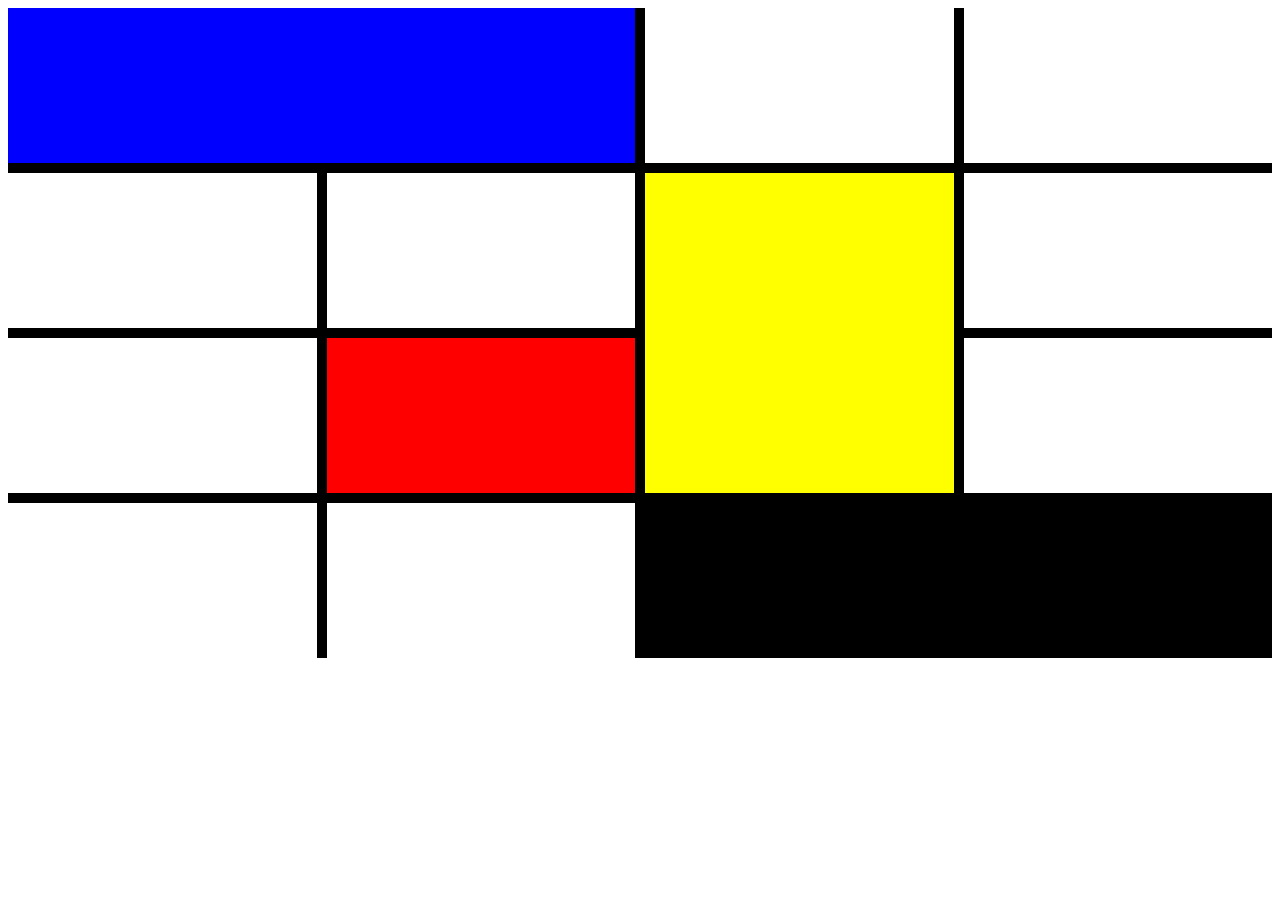
==== Mondrian-Grid/index.html @ 9ad360a8 "Grid System and Mondrian Grid" ====
<!DOCTYPE html>
<html lang="en">
<head>
    <meta charset="UTF-8">
    <meta http-equiv="X-UA-Compatible" content="IE=edge">
    <meta name="viewport" content="width=device-width, initial-scale=1.0">
    <link rel="stylesheet" href="styles.css">
    <title>Grid-System</title>
</head>
<body>
  <div class = "container">
      <div class="item" id="potato1"></div>
      <div class="item"></div>
      <div class="item"></div>
      <div class="item"></div>
      <div class="item"></div>
      <div class="item" id="potato6"></div>
      <div class="item"></div>
      <div class="item"></div>
      <div class="item" id="potato3"></div>
      <div class="item"></div>
      <div class="item"></div>
      <div class="item"></div> 
  </div>
</body>
</html>
---- Mondrian-Grid/styles.css ----
.container{
    background-color:black;
    display: grid;
    grid-template-columns: 1fr 1fr 1fr 1fr;
    grid-gap: 10px;
    height: 650px;
}

.item{
    background-color: white;
    color: yellow;
    font-size: 30px;
    padding: 10px;
    text-align: center;
    font-family: Impact, Haettenschweiler, 'Arial Narrow Bold', sans-serif;
}

#potato1{
 grid-column: 1/3;
 background-color: blue;   
}

#potato6{
    grid-row: 2/4;
    grid-column: 3/4;
    background-color:yellow;
}

#potato3{
    background-color: red;
}
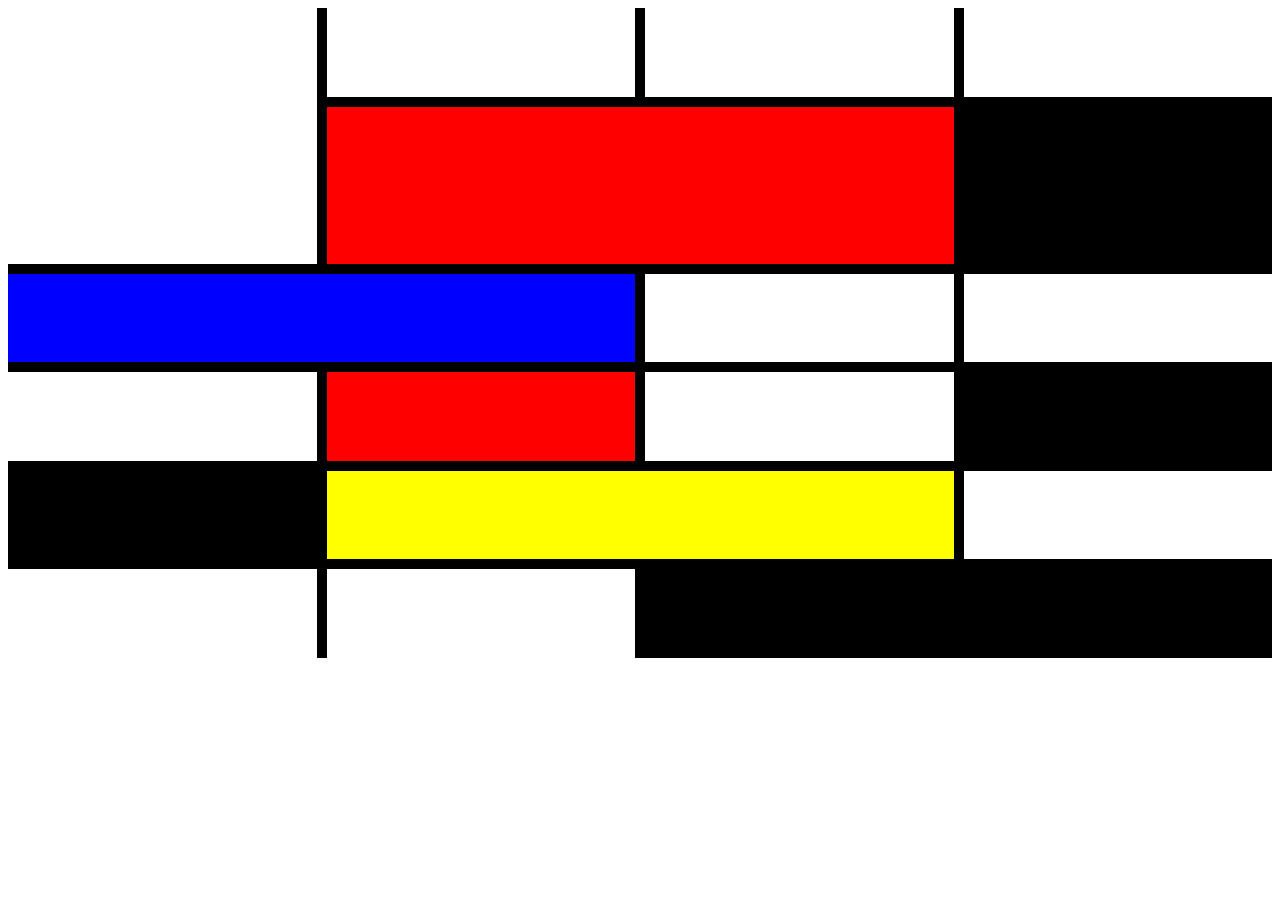
==== commit dcdc9767: "Tables and Mondrian" ====
--- a/Mondrian-Grid/index.html
+++ b/Mondrian-Grid/index.html
@@ -9,18 +9,22 @@
 </head>
 <body>
   <div class = "container">
-      <div class="item" id="potato1"></div>
       <div class="item"></div>
       <div class="item"></div>
       <div class="item"></div>
+      <div class="item" id="potato4"></div>
       <div class="item"></div>
       <div class="item" id="potato6"></div>
+      <div class="item" id="potato7"></div>
       <div class="item"></div>
       <div class="item"></div>
-      <div class="item" id="potato3"></div>
+      <div class="item" id="potato10"></div>
+      <div class="item"></div>
+      <div class="item" id="potato12"></div>
       <div class="item"></div>
       <div class="item"></div>
-      <div class="item"></div> 
+      <div class="item"></div>
+      <div class="item" id="potato16"></div> 
   </div>
 </body>
 </html>--- a/Mondrian-Grid/styles.css
+++ b/Mondrian-Grid/styles.css
@@ -15,17 +15,30 @@
     font-family: Impact, Haettenschweiler, 'Arial Narrow Bold', sans-serif;
 }
 
-#potato1{
+#potato4{
  grid-column: 1/3;
  background-color: blue;   
 }
 
 #potato6{
+grid-row: 1/4;
+background-color: white;
+}
+#potato7{
     grid-row: 2/4;
-    grid-column: 3/4;
-    background-color:yellow;
+    grid-column: 2/4;
+    background-color: red;
 }
 
-#potato3{
+#potato10{
     background-color: red;
-}+}
+
+#potato12{
+    grid-column: 2/4;
+    background-color: yellow;
+}
+
+#potato16{
+    background-color: black;
+} 